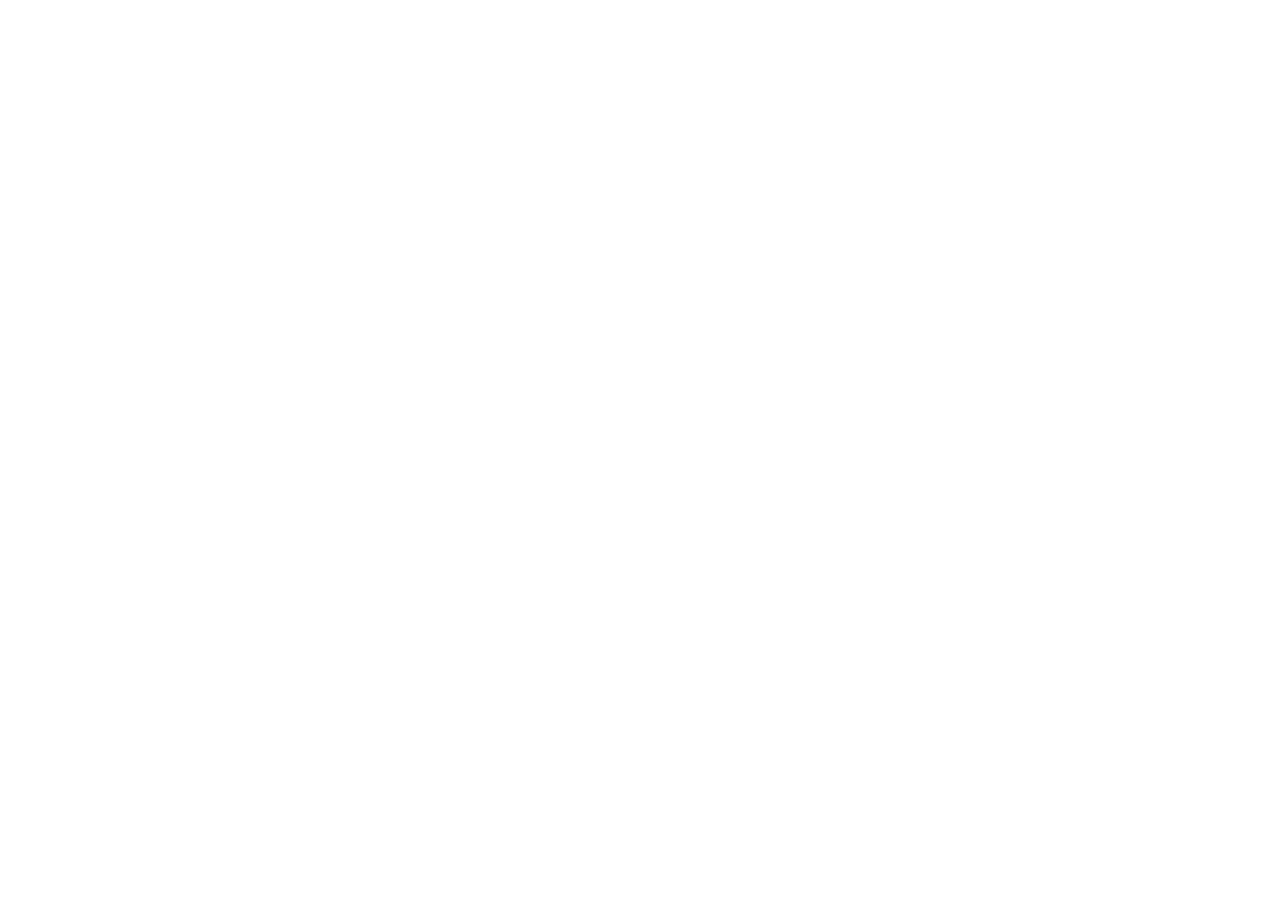
==== Index.html @ 215bb129 "Add files via upload" ====
<!DOCTYPE html>
<html lang="en">
<head>
    <meta charset="UTF-8">
    <meta name="viewport" content="width=device-width, initial-scale=1.0">
    <link rel="stylesheet" href="/style/style.css">
    <title>Document</title>
</head>
<body>
    
</body>
</html>
---- style/style.css ----
body {
    margin: 0;
}

.login-container {
    margin-top: 3rem;
    position: relative;
}

.loginbg {
    background-repeat: no-repeat;
    background-image: url('/assets/Fondologin.jpg');
    background-size: cover;
    width: 100%;
    height: 100vh;
    position: absolute;
    top: 0;
    left: 0;
    z-index: -1;
}

.bg-white {
    /* Ajusta el ancho de la tarjeta según tus necesidades */
    width: 30rem; /* Ejemplo: ancho de 30rem */
    margin: 0 auto;
    margin-top: 3rem; /* Centrar la tarjeta horizontalmente */
}

.loginbg::after {
    content: "";
    position: fixed;
    top: 0;
    right: 0;
    bottom: 0;
    left: 0;
    background-color: rgba(0, 0, 0, 0.335);
    z-index: -2;
}
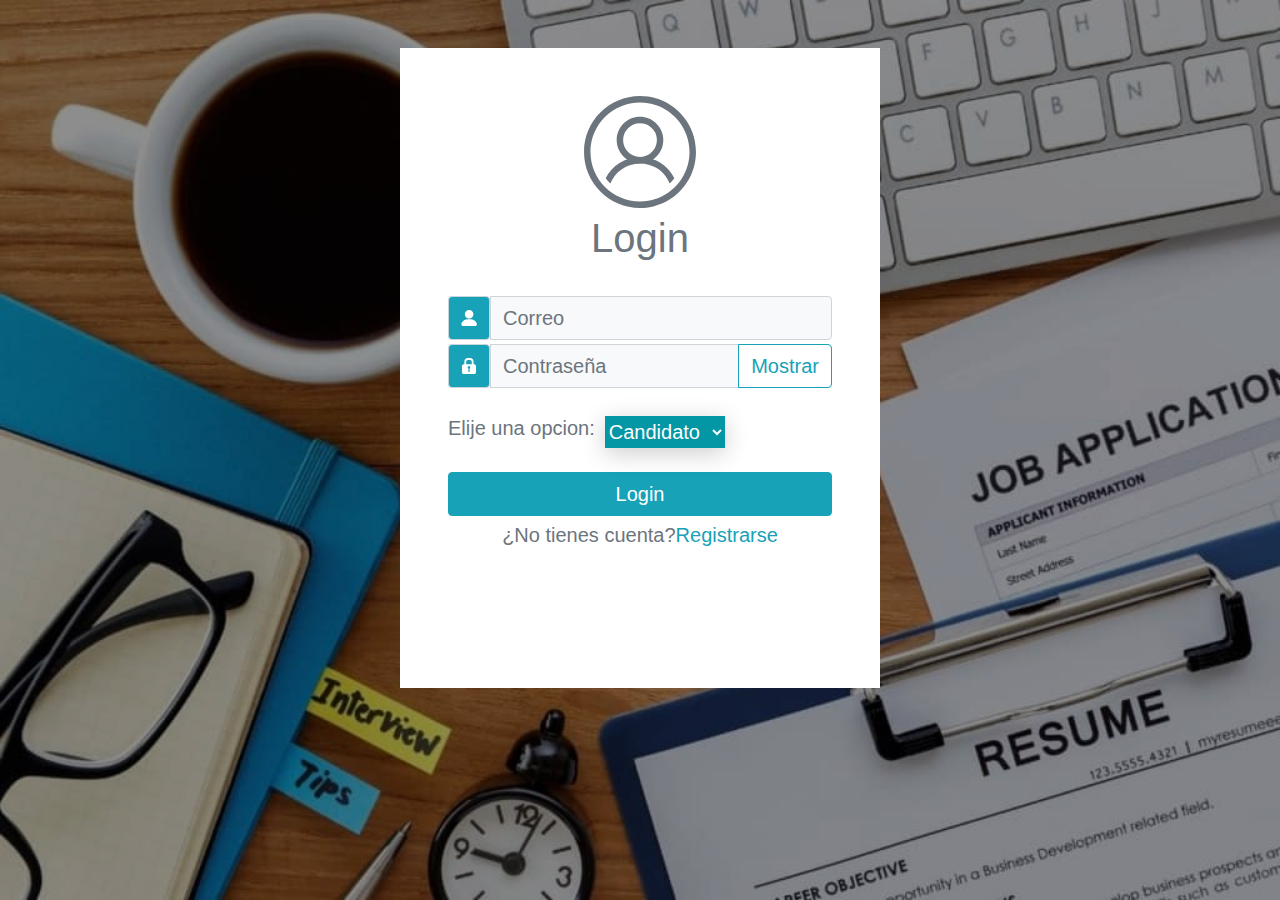
==== commit 4bf2e06b: "V1.1" ====
--- a/Index.html
+++ b/Index.html
@@ -3,10 +3,62 @@
 <head>
     <meta charset="UTF-8">
     <meta name="viewport" content="width=device-width, initial-scale=1.0">
+    <link rel="stylesheet" href="https://maxcdn.bootstrapcdn.com/bootstrap/4.0.0/css/bootstrap.min.css">
     <link rel="stylesheet" href="/style/style.css">
-    <title>Document</title>
+    <title>Login</title>
 </head>
-<body>
-    
+<body class="d-flex justify-content-center align-items-center vh-100">
+    <form action="">
+     <div class="loginbg" >
+        <div class="bg-white p-5 rounded-5 text-secondary shadow" style="width: 30rem; height: 40rem;">
+            <div class="d-flex justify-content-center">
+                <img src="/assets/login-icon.svg" alt="login-icon" style="height: 7rem" />
+            </div>
+            <div class="text-center fs-1 fw-bold" style="font-size: 40px;">Login</div>
+				<br>	
+            <div class="input-group mt-1">
+                <div class="input-group-text bg-info">
+                    <img src="/assets/username-icon.svg" alt="username-icon" style="height: 1rem;" />
+                </div>
+                <input class="form-control bg-light" type="text" placeholder="Correo"required style="  font-size: 20px;"/>
+            </div>
+            <div class="input-group mt-1">
+                <div class="input-group-text bg-info">
+                    <img src="/assets/password-icon.svg" alt="password-icon" style="height: 1rem" />
+                </div>
+                <input class="form-control bg-light" type="password" id="passwordInput" placeholder="Contraseña" required style="  font-size: 20px;" />
+                <div class="input-group-append">
+                    <button class="btn btn-outline-info" type="button" onclick="togglePasswordVisibility()" style="  font-size: 20px;">Mostrar</button>
+                </div>
+            </div>
+
+            <div class="d-flex justify-content-around mt-1">
+		<!-- Agregado: Menú desplegable para seleccionar el tipo de cuenta -->
+            <div class="input-group mt-4">
+                    <h5>Elije una opcion: </h5>
+                <select class="" id="accountType">
+                    <option value="1">Candidato</option>
+                    <option value="2">Empresa</option>
+                </select>
+            </div>
+
+            </div>
+            <button type="submit" class="btn btn-info text-white w-100 mt-4 fw-semibold shadow-sm" style="font-size: 20px;">
+   							 Login 
+						</button>
+
+            <div class="d-flex gap-1 justify-content-center mt-1">
+                <div><p style="font-size: 20px;">¿No tienes cuenta? </p></div>
+                <a href="registro.html" class="text-decoration-none text-info fw-semibold" style="font-size: 20px;">Registrarse</a>
+            </div>
+        </div>
+    </div>
+</form>
+    <script>
+        function togglePasswordVisibility() {
+            const passwordInput = document.getElementById('passwordInput');
+            passwordInput.type = passwordInput.type === 'password' ? 'text' : 'password';
+        }
+    </script>
 </body>
 </html>--- a/style/style.css
+++ b/style/style.css
@@ -17,6 +17,7 @@
     top: 0;
     left: 0;
     z-index: -1;
+  
 }
 
 .bg-white {
@@ -33,6 +34,20 @@
     right: 0;
     bottom: 0;
     left: 0;
-    background-color: rgba(0, 0, 0, 0.335);
+    background-color: rgba(0, 0, 0, 0.443);
     z-index: -2;
 }
+
+select{
+    background-color: #0396a4;
+    color: white;
+    width: 120px;
+    border: none;
+    font-size: 20px;
+    box-shadow: 0 5px 25px rgba(0, 0, 0, 0.2);
+    -webkit-appearance: button;
+    appearance: button;
+    outline: none;
+ align-items: center;
+ margin-left: 10px;
+}
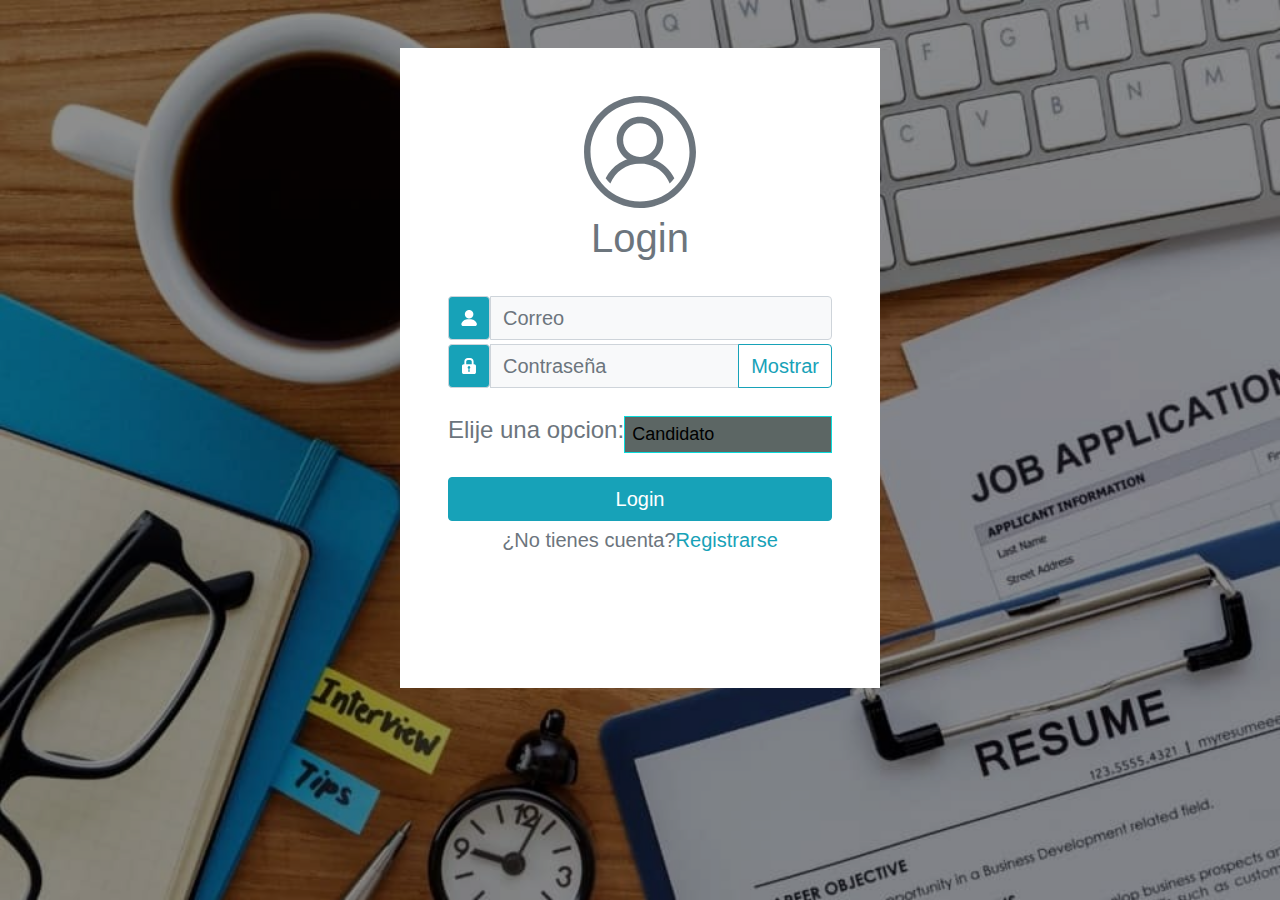
==== commit 776cb937: "v1.5" ====
--- a/Index.html
+++ b/Index.html
@@ -35,7 +35,7 @@
             <div class="d-flex justify-content-around mt-1">
 		<!-- Agregado: Menú desplegable para seleccionar el tipo de cuenta -->
             <div class="input-group mt-4">
-                    <h5>Elije una opcion: </h5>
+                    <h4>Elije una opcion: </h4>
                 <select class="" id="accountType">
                     <option value="1">Candidato</option>
                     <option value="2">Empresa</option>
--- a/style/style.css
+++ b/style/style.css
@@ -5,6 +5,7 @@
 .login-container {
     margin-top: 3rem;
     position: relative;
+    
 }
 
 .loginbg {
@@ -24,7 +25,8 @@
     /* Ajusta el ancho de la tarjeta según tus necesidades */
     width: 30rem; /* Ejemplo: ancho de 30rem */
     margin: 0 auto;
-    margin-top: 3rem; /* Centrar la tarjeta horizontalmente */
+    margin-top: 3rem;
+     /* Centrar la tarjeta horizontalmente */
 }
 
 .loginbg::after {
@@ -37,17 +39,59 @@
     background-color: rgba(0, 0, 0, 0.443);
     z-index: -2;
 }
+/*Estilos del select */
+select {
+    -webkit-appearance: none;
+    -moz-appearance: none;
+    -ms-appearance: none;
+    appearance: none;
+    outline: 0;
+    box-shadow: none;
+    border: 1px solid  #09dbdb; /* Agrega el color de borde deseado */
+    background: #5c6664;
+    background-image: none;
+    flex: 1;
+    padding: 0 .4em;
+    color: #000000;
+    cursor: pointer;
+    font-size: 18px;
+    font-family: 'Open Sans', sans-serif;
+}
 
-select{
-    background-color: #0396a4;
-    color: white;
-    width: 120px;
-    border: none;
-    font-size: 20px;
-    box-shadow: 0 5px 25px rgba(0, 0, 0, 0.2);
-    -webkit-appearance: button;
-    appearance: button;
-    outline: none;
- align-items: center;
- margin-left: 10px;
+select::-ms-expand {
+    display: none;
 }
+
+.select {
+    position: relative;
+    display: flex;
+    width: 10em;
+    height: 3em;
+    line-height: 3;
+    background: #ffffff;
+    overflow: hidden;
+    border-radius: .25em;
+    margin-left: 2rem;
+}
+
+.select::after {
+    content: '\25BC';
+    position: absolute;
+    top: 0;
+    right: 0;
+    padding: 0 1em;
+    background: #0ab9b9;
+    cursor: pointer;
+    pointer-events: none;
+    transition: .25s all ease;
+}
+
+.select:hover::after {
+    color: #000000;
+    border: 2px solid #09dbdb; /* Reemplaza 'YourDesiredColor' con el color que desees */
+}
+
+option{
+    border-radius: 5px;
+    font-size: 18px;
+}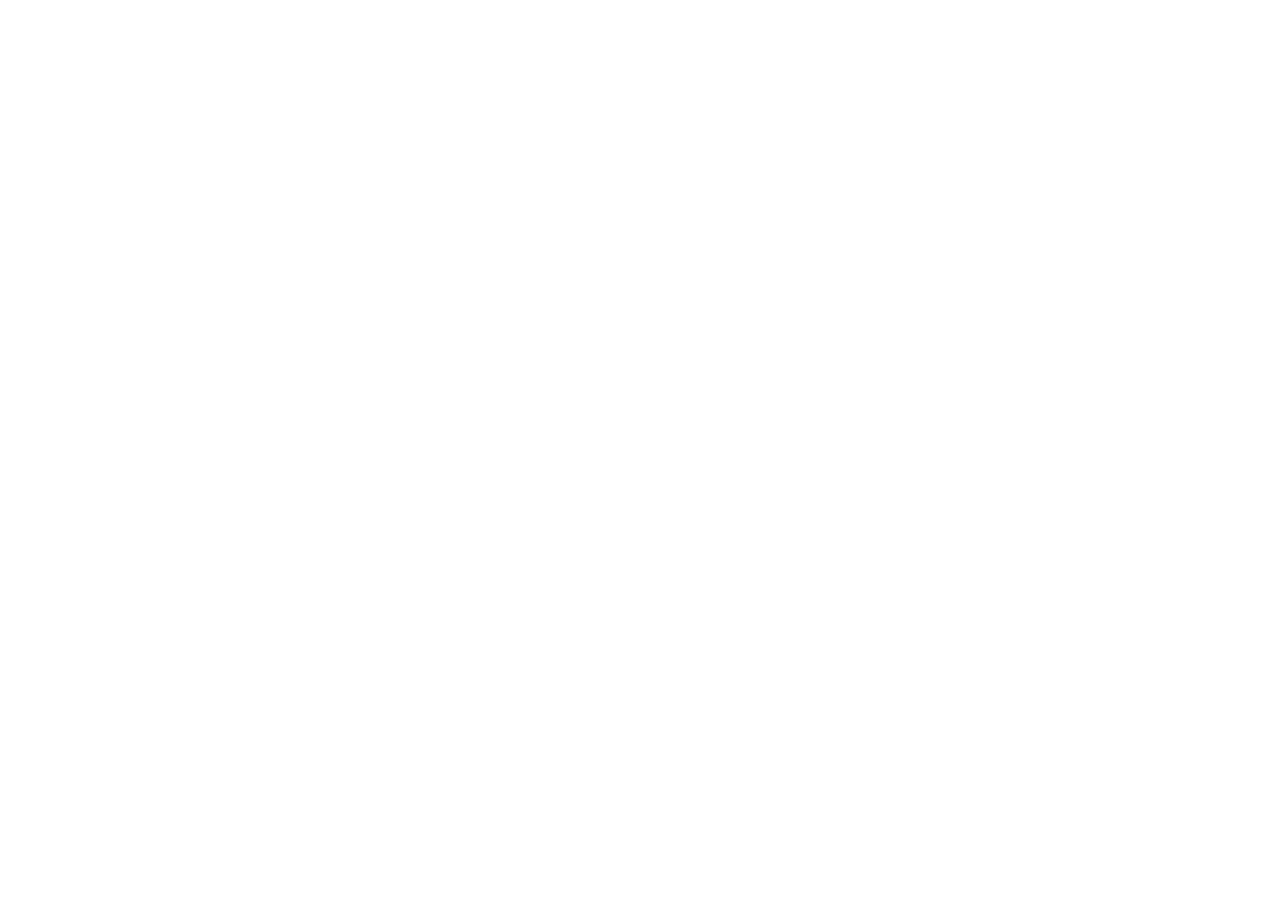
==== commit 000701a2: "V2.3" ====
--- a/Index.html
+++ b/Index.html
@@ -3,62 +3,9 @@
 <head>
     <meta charset="UTF-8">
     <meta name="viewport" content="width=device-width, initial-scale=1.0">
-    <link rel="stylesheet" href="https://maxcdn.bootstrapcdn.com/bootstrap/4.0.0/css/bootstrap.min.css">
-    <link rel="stylesheet" href="/style/style.css">
-    <title>Login</title>
+    <title>Document</title>
 </head>
-<body class="d-flex justify-content-center align-items-center vh-100">
-    <form action="">
-     <div class="loginbg" >
-        <div class="bg-white p-5 rounded-5 text-secondary shadow" style="width: 30rem; height: 40rem;">
-            <div class="d-flex justify-content-center">
-                <img src="/assets/login-icon.svg" alt="login-icon" style="height: 7rem" />
-            </div>
-            <div class="text-center fs-1 fw-bold" style="font-size: 40px;">Login</div>
-				<br>	
-            <div class="input-group mt-1">
-                <div class="input-group-text bg-info">
-                    <img src="/assets/username-icon.svg" alt="username-icon" style="height: 1rem;" />
-                </div>
-                <input class="form-control bg-light" type="text" placeholder="Correo"required style="  font-size: 20px;"/>
-            </div>
-            <div class="input-group mt-1">
-                <div class="input-group-text bg-info">
-                    <img src="/assets/password-icon.svg" alt="password-icon" style="height: 1rem" />
-                </div>
-                <input class="form-control bg-light" type="password" id="passwordInput" placeholder="Contraseña" required style="  font-size: 20px;" />
-                <div class="input-group-append">
-                    <button class="btn btn-outline-info" type="button" onclick="togglePasswordVisibility()" style="  font-size: 20px;">Mostrar</button>
-                </div>
-            </div>
-
-            <div class="d-flex justify-content-around mt-1">
-		<!-- Agregado: Menú desplegable para seleccionar el tipo de cuenta -->
-            <div class="input-group mt-4">
-                    <h4>Elije una opcion: </h4>
-                <select class="" id="accountType">
-                    <option value="1">Candidato</option>
-                    <option value="2">Empresa</option>
-                </select>
-            </div>
-
-            </div>
-            <button type="submit" class="btn btn-info text-white w-100 mt-4 fw-semibold shadow-sm" style="font-size: 20px;">
-   							 Login 
-						</button>
-
-            <div class="d-flex gap-1 justify-content-center mt-1">
-                <div><p style="font-size: 20px;">¿No tienes cuenta? </p></div>
-                <a href="registro.html" class="text-decoration-none text-info fw-semibold" style="font-size: 20px;">Registrarse</a>
-            </div>
-        </div>
-    </div>
-</form>
-    <script>
-        function togglePasswordVisibility() {
-            const passwordInput = document.getElementById('passwordInput');
-            passwordInput.type = passwordInput.type === 'password' ? 'text' : 'password';
-        }
-    </script>
+<body>
+    
 </body>
 </html>